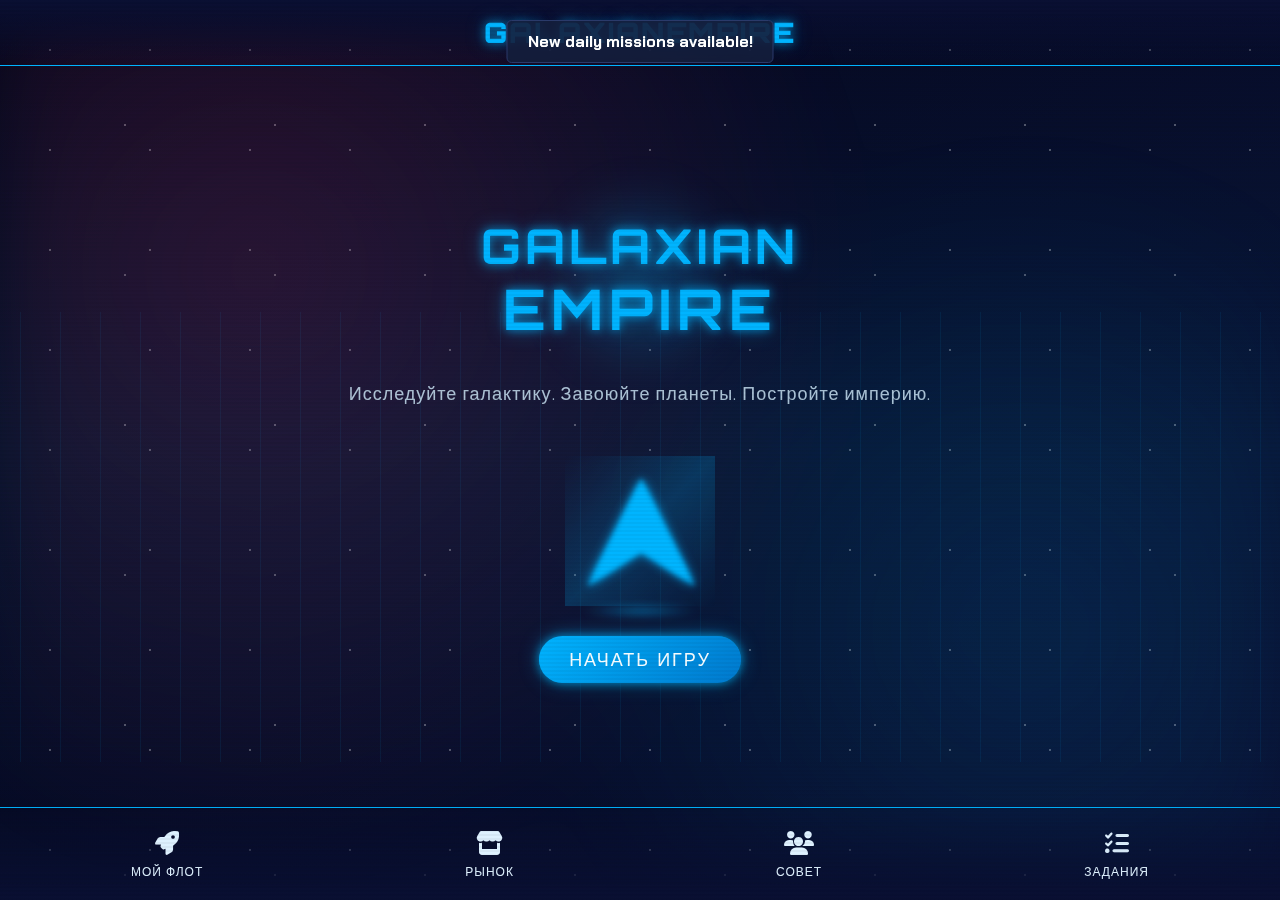
==== GalaxianEmpire_Retro/index.html @ abe9d98f "Add files via upload" ====
<!DOCTYPE html>
<html lang="ru">
<head>
    <meta charset="UTF-8">
    <meta name="viewport" content="width=device-width, initial-scale=1.0">
    <title>GalaxianEmpire - Космическая Аркадная Стратегия</title>
    <link rel="stylesheet" href="styles.css">
    <link rel="stylesheet" href="retro_styles.css">
    <link rel="icon" type="image/png" href="img/favicon.ico">
    <!-- Подключаем шрифтовые иконки -->
    <link rel="stylesheet" href="https://cdnjs.cloudflare.com/ajax/libs/font-awesome/6.4.0/css/all.min.css">
</head>
<body>
    <!-- Ретро-футуристические эффекты фона -->
    <div class="retro-bg"></div>
    <div class="grid-bg"></div>
    <div class="stars"></div>
    <div class="nebula"></div>
    <div class="crt-effect"></div>
    <div class="scanline"></div>
    
    <!-- Заголовок -->
    <header class="header">
        <h1>GalaxianEmpire</h1>
    </header>
    
    <!-- Основной контент -->
    <div class="main-content">
        <div class="logo-container">
            <div class="logo-text">
                <div class="galaxian">GALAXIAN</div>
                <div class="empire">EMPIRE</div>
            </div>
            <div class="logo-glow"></div>
        </div>
        
        <p class="tagline">Исследуйте галактику. Завоюйте планеты. Постройте империю.</p>
        
        <div class="hologram-container float">
            <div class="hologram">
                <img src="img/ship.png" alt="Космический корабль">
            </div>
        </div>
        
        <button id="start-game" class="retro-button pulse">Начать Игру</button>
    </div>
    
    <!-- Игровой интерфейс (скрыт по умолчанию) -->
    <div class="game-ui">
        <div class="score-display">Счёт: <span id="score">0</span></div>
        <div class="lives-display">Жизни: <span id="lives">3</span></div>
        <div class="level-display">Уровень: <span id="level">1</span></div>
        <div class="pause-button"><i class="fas fa-pause"></i></div>
    </div>
    
    <!-- Мета-игровой интерфейс (скрыт по умолчанию) -->
    <div class="meta-game-container">
        <div class="meta-section">
            <h3>Ресурсы</h3>
            <div class="resource-display">
                <div class="resource-item">
                    <div class="resource-icon"><i class="fas fa-gem"></i></div>
                    <div class="resource-value">1,250</div>
                    <div>Кристаллы</div>
                </div>
                <div class="resource-item">
                    <div class="resource-icon"><i class="fas fa-bolt"></i></div>
                    <div class="resource-value">3,780</div>
                    <div>Энергия</div>
                </div>
                <div class="resource-item">
                    <div class="resource-icon"><i class="fas fa-microchip"></i></div>
                    <div class="resource-value">890</div>
                    <div>Технологии</div>
                </div>
            </div>
        </div>
        
        <div class="meta-section">
            <h3>Планеты</h3>
            <div class="planet-grid">
                <div class="planet-item">
                    <div class="planet-icon" style="background: radial-gradient(circle, #4da6ff 0%, #0066cc 100%);"></div>
                    <div class="planet-name">Аквария</div>
                    <div class="planet-status">Завоёвана</div>
                </div>
                <div class="planet-item">
                    <div class="planet-icon" style="background: radial-gradient(circle, #ff5e5e 0%, #cc0000 100%);"></div>
                    <div class="planet-name">Пирос</div>
                    <div class="planet-status">Не исследована</div>
                </div>
                <div class="planet-item">
                    <div class="planet-icon" style="background: radial-gradient(circle, #66ff66 0%, #00cc00 100%);"></div>
                    <div class="planet-name">Терравия</div>
                    <div class="planet-status">Союзник</div>
                </div>
                <div class="planet-item">
                    <div class="planet-icon" style="background: radial-gradient(circle, #cc66ff 0%, #9900cc 100%);"></div>
                    <div class="planet-name">Нексус</div>
                    <div class="planet-status">Враждебная</div>
                </div>
            </div>
        </div>
    </div>
    
    <!-- Экран загрузки -->
    <div class="loading-container" id="loading-screen">
        <div class="logo-text">
            <div class="galaxian">GALAXIAN</div>
            <div class="empire">EMPIRE</div>
        </div>
        <div class="loading-progress">
            <div class="loading-bar"></div>
        </div>
        <div class="loading-text">Инициализация систем...</div>
    </div>
    
    <!-- Оверлей паузы (скрыт по умолчанию) -->
    <div class="overlay" id="pause-overlay">
        <div class="overlay-content">
            <h2>Пауза</h2>
            <button class="overlay-button" id="resume-button">Продолжить</button>
            <button class="overlay-button" id="restart-button">Начать заново</button>
            <button class="overlay-button" id="exit-button">Выйти в меню</button>
        </div>
    </div>
    
    <!-- Нижняя навигация -->
    <nav class="nav-bar">
        <a href="#" class="nav-item" id="fleet-nav">
            <div class="icon"><i class="fas fa-rocket"></i></div>
            <div class="label">Мой Флот</div>
        </a>
        <a href="#" class="nav-item" id="market-nav">
            <div class="icon"><i class="fas fa-store"></i></div>
            <div class="label">Рынок</div>
        </a>
        <a href="#" class="nav-item" id="council-nav">
            <div class="icon"><i class="fas fa-users"></i></div>
            <div class="label">Совет</div>
        </a>
        <a href="#" class="nav-item" id="tasks-nav">
            <div class="icon"><i class="fas fa-tasks"></i></div>
            <div class="label">Задания</div>
        </a>
    </nav>
    
    <!-- Подключение скриптов -->
    <script src="scripts/game.js"></script>
    <script src="galaxy_map.js"></script>
    <script src="pae_system.js"></script>
    <script src="reputation_system.js"></script>
    <script src="integration.js"></script>
    <script src="telegram_integration.js"></script>
    
    <script>
        // Имитация загрузки
        window.addEventListener('DOMContentLoaded', function() {
            setTimeout(function() {
                document.getElementById('loading-screen').style.opacity = '0';
                setTimeout(function() {
                    document.getElementById('loading-screen').style.display = 'none';
                }, 500);
            }, 2000);
        });
        
        // Обработчики для навигации
        document.getElementById('fleet-nav').addEventListener('click', function(e) {
            e.preventDefault();
            alert('Переход в раздел "Мой Флот"');
        });
        
        document.getElementById('market-nav').addEventListener('click', function(e) {
            e.preventDefault();
            alert('Переход в раздел "Рынок"');
        });
        
        document.getElementById('council-nav').addEventListener('click', function(e) {
            e.preventDefault();
            alert('Переход в раздел "Совет"');
        });
        
        document.getElementById('tasks-nav').addEventListener('click', function(e) {
            e.preventDefault();
            alert('Переход в раздел "Задания"');
        });
    </script>
</body>
</html>
---- GalaxianEmpire_Retro/styles.css ----
/* Базовые стили для GalaxianEmpire */

/* Сброс стилей */
* {
    margin: 0;
    padding: 0;
    box-sizing: border-box;
}

body {
    font-family: 'Arial', sans-serif;
    background-color: #05071b;
    color: #e0f2ff;
    overflow-x: hidden;
}

/* Контейнер для игры */
#game-container {
    position: relative;
    width: 100%;
    height: 100vh;
    overflow: hidden;
}

canvas {
    display: block;
    position: absolute;
    top: 0;
    left: 0;
    width: 100%;
    height: 100%;
}

/* Стили для загрузочного экрана */
#loading-screen {
    position: fixed;
    top: 0;
    left: 0;
    width: 100%;
    height: 100%;
    background-color: #05071b;
    display: flex;
    flex-direction: column;
    justify-content: center;
    align-items: center;
    z-index: 1000;
}

.loading-content {
    text-align: center;
}

.logo {
    width: 200px;
    height: auto;
    margin-bottom: 30px;
}

.loading-bar {
    width: 300px;
    height: 10px;
    background-color: #1a2151;
    border-radius: 5px;
    overflow: hidden;
    margin: 20px auto;
}

.loading-progress {
    height: 100%;
    width: 0;
    background: linear-gradient(90deg, #00b4ff, #ff3e7f);
    border-radius: 5px;
    transition: width 0.3s ease;
}

.loading-text {
    font-size: 16px;
    color: #00b4ff;
    margin-top: 10px;
}

/* Стили для интерфейса */
#game-ui {
    position: absolute;
    top: 0;
    left: 0;
    width: 100%;
    height: 100%;
    pointer-events: none;
    z-index: 10;
}

#score-display {
    position: absolute;
    top: 20px;
    left: 20px;
    font-size: 18px;
    color: #00b4ff;
}

#lives-display {
    position: absolute;
    top: 20px;
    right: 20px;
    font-size: 18px;
    color: #00b4ff;
}

/* Стили для кнопок */
.button {
    display: inline-block;
    padding: 12px 30px;
    background: linear-gradient(135deg, #00b4ff 0%, #0077cc 100%);
    color: white;
    border: none;
    border-radius: 30px;
    font-size: 18px;
    cursor: pointer;
    text-transform: uppercase;
    letter-spacing: 1px;
    transition: all 0.3s ease;
    box-shadow: 0 0 10px rgba(0, 180, 255, 0.7);
    pointer-events: auto;
}

.button:hover {
    transform: translateY(-3px);
    box-shadow: 0 0 15px rgba(0, 180, 255, 0.9);
}

/* Стили для меню */
#menu {
    position: absolute;
    bottom: 0;
    left: 0;
    width: 100%;
    display: flex;
    justify-content: space-around;
    padding: 15px 0;
    background: linear-gradient(0deg, #0a1033 0%, transparent 100%);
    pointer-events: auto;
}

.menu-item {
    display: flex;
    flex-direction: column;
    align-items: center;
    color: #e0f2ff;
    text-decoration: none;
    transition: all 0.3s ease;
}

.menu-item:hover {
    color: #00b4ff;
}

.menu-icon {
    font-size: 24px;
    margin-bottom: 5px;
}

.menu-label {
    font-size: 12px;
    text-transform: uppercase;
}

/* Адаптивный дизайн */
@media (max-width: 768px) {
    .loading-bar {
        width: 250px;
    }
    
    .button {
        padding: 10px 25px;
        font-size: 16px;
    }
}

@media (max-width: 480px) {
    .loading-bar {
        width: 200px;
    }
    
    .menu-icon {
        font-size: 20px;
    }
    
    .menu-label {
        font-size: 10px;
    }
}
---- GalaxianEmpire_Retro/retro_styles.css ----
/* GalaxianEmpire - Retro-Futuristic Styling */

/* Import retro-futuristic fonts */
@import url('https://fonts.googleapis.com/css2?family=Orbitron:wght@400;500;700;900&family=Chakra+Petch:wght@300;400;500;700&family=Audiowide&display=swap');

/* Base styling */
:root {
  --primary-color: #00b4ff;
  --secondary-color: #ff3e7f;
  --accent-color: #ffcc00;
  --dark-bg: #05071b;
  --medium-bg: #0a1033;
  --light-bg: #1a2151;
  --text-color: #e0f2ff;
  --grid-color: rgba(0, 180, 255, 0.2);
  --glow-primary: 0 0 10px rgba(0, 180, 255, 0.7), 0 0 20px rgba(0, 180, 255, 0.4);
  --glow-secondary: 0 0 10px rgba(255, 62, 127, 0.7), 0 0 20px rgba(255, 62, 127, 0.4);
  --glow-accent: 0 0 10px rgba(255, 204, 0, 0.7), 0 0 20px rgba(255, 204, 0, 0.4);
}

/* Reset and base styles */
* {
  margin: 0;
  padding: 0;
  box-sizing: border-box;
}

body {
  font-family: 'Chakra Petch', sans-serif;
  background-color: var(--dark-bg);
  color: var(--text-color);
  overflow: hidden;
  position: relative;
  min-height: 100vh;
}

/* Background effects */
.retro-bg {
  position: fixed;
  top: 0;
  left: 0;
  width: 100%;
  height: 100%;
  z-index: -2;
  background: linear-gradient(135deg, var(--dark-bg) 0%, var(--medium-bg) 100%);
}

.grid-bg {
  position: fixed;
  top: 0;
  left: 0;
  width: 100%;
  height: 100%;
  z-index: -1;
  background-image: 
    linear-gradient(var(--grid-color) 1px, transparent 1px),
    linear-gradient(90deg, var(--grid-color) 1px, transparent 1px);
  background-size: 40px 40px;
  background-position: center center;
  perspective: 1000px;
  transform-style: preserve-3d;
  transform: rotateX(60deg) translateZ(-100px);
  opacity: 0.4;
}

.stars {
  position: fixed;
  top: 0;
  left: 0;
  width: 100%;
  height: 100%;
  z-index: -1;
  background-image: 
    radial-gradient(white 1px, transparent 1px),
    radial-gradient(white 1px, transparent 1px);
  background-size: 100px 100px, 150px 150px;
  background-position: 0 0, 50px 50px;
  opacity: 0.3;
}

.nebula {
  position: fixed;
  top: 0;
  left: 0;
  width: 100%;
  height: 100%;
  z-index: -1;
  background: 
    radial-gradient(circle at 20% 30%, rgba(255, 62, 127, 0.15) 0%, transparent 50%),
    radial-gradient(circle at 80% 70%, rgba(0, 180, 255, 0.1) 0%, transparent 40%);
  filter: blur(40px);
}

/* Header styling */
.header {
  position: fixed;
  top: 0;
  left: 0;
  width: 100%;
  padding: 15px 0;
  text-align: center;
  z-index: 10;
  background: linear-gradient(180deg, var(--medium-bg) 0%, transparent 100%);
  border-bottom: 1px solid var(--primary-color);
}

.header h1 {
  font-family: 'Orbitron', sans-serif;
  font-weight: 900;
  font-size: 28px;
  letter-spacing: 2px;
  color: var(--primary-color);
  text-shadow: var(--glow-primary);
  text-transform: uppercase;
}

/* Main content */
.main-content {
  display: flex;
  flex-direction: column;
  align-items: center;
  justify-content: center;
  height: 100vh;
  width: 100%;
  padding: 60px 20px;
  text-align: center;
}

.logo-container {
  margin-bottom: 40px;
  position: relative;
}

.logo-text {
  font-family: 'Orbitron', sans-serif;
  font-weight: 700;
  text-align: center;
  color: var(--primary-color);
  text-shadow: var(--glow-primary);
  line-height: 1.2;
}

.logo-text .galaxian {
  font-size: 48px;
  letter-spacing: 4px;
}

.logo-text .empire {
  font-size: 56px;
  letter-spacing: 6px;
}

.logo-glow {
  position: absolute;
  top: 50%;
  left: 50%;
  transform: translate(-50%, -50%);
  width: 200px;
  height: 200px;
  background: radial-gradient(circle, rgba(0, 180, 255, 0.3) 0%, transparent 70%);
  border-radius: 50%;
  z-index: -1;
  filter: blur(20px);
}

.tagline {
  font-family: 'Chakra Petch', sans-serif;
  font-size: 18px;
  color: var(--text-color);
  margin-bottom: 50px;
  opacity: 0.8;
  letter-spacing: 1px;
}

/* Buttons */
.retro-button {
  font-family: 'Orbitron', sans-serif;
  font-size: 18px;
  font-weight: 500;
  text-transform: uppercase;
  letter-spacing: 2px;
  padding: 12px 30px;
  background: linear-gradient(135deg, var(--primary-color) 0%, #0077cc 100%);
  color: white;
  border: none;
  border-radius: 30px;
  cursor: pointer;
  position: relative;
  overflow: hidden;
  box-shadow: var(--glow-primary), 0 5px 15px rgba(0, 0, 0, 0.3);
  transition: all 0.3s ease;
}

.retro-button::before {
  content: '';
  position: absolute;
  top: -2px;
  left: -2px;
  right: -2px;
  bottom: -2px;
  background: linear-gradient(45deg, var(--primary-color), transparent, var(--primary-color));
  z-index: -1;
  border-radius: 32px;
  animation: glowing 3s linear infinite;
}

.retro-button::after {
  content: '';
  position: absolute;
  top: 0;
  left: -100%;
  width: 100%;
  height: 100%;
  background: linear-gradient(90deg, transparent, rgba(255, 255, 255, 0.4), transparent);
  transition: 0.5s;
}

.retro-button:hover {
  transform: translateY(-3px);
  box-shadow: var(--glow-primary), 0 8px 25px rgba(0, 0, 0, 0.4);
}

.retro-button:hover::after {
  left: 100%;
}

@keyframes glowing {
  0% { opacity: 0.5; }
  50% { opacity: 1; }
  100% { opacity: 0.5; }
}

/* Navigation bar */
.nav-bar {
  position: fixed;
  bottom: 0;
  left: 0;
  width: 100%;
  display: flex;
  justify-content: space-around;
  align-items: center;
  background: linear-gradient(0deg, var(--medium-bg) 0%, transparent 100%);
  padding: 10px 0;
  border-top: 1px solid var(--primary-color);
  z-index: 10;
}

.nav-item {
  display: flex;
  flex-direction: column;
  align-items: center;
  padding: 10px 15px;
  color: var(--text-color);
  text-decoration: none;
  transition: all 0.3s ease;
  position: relative;
  overflow: visible;
}

.nav-item:hover {
  color: var(--primary-color);
}

.nav-item .icon {
  font-size: 24px;
  margin-bottom: 5px;
  transition: all 0.3s ease;
}

.nav-item .label {
  font-size: 12px;
  font-family: 'Chakra Petch', sans-serif;
  text-transform: uppercase;
  letter-spacing: 1px;
}

.nav-item:hover .icon {
  transform: translateY(-5px);
  color: var(--primary-color);
  text-shadow: var(--glow-primary);
}

.nav-item::before {
  content: '';
  position: absolute;
  bottom: -10px;
  left: 50%;
  transform: translateX(-50%);
  width: 0;
  height: 3px;
  background: var(--primary-color);
  transition: all 0.3s ease;
  box-shadow: var(--glow-primary);
}

.nav-item:hover::before {
  width: 80%;
}

/* CRT and retro effects */
.crt-effect {
  position: fixed;
  top: 0;
  left: 0;
  width: 100%;
  height: 100%;
  background: linear-gradient(rgba(18, 16, 16, 0) 50%, rgba(0, 0, 0, 0.25) 50%);
  background-size: 100% 4px;
  z-index: 100;
  pointer-events: none;
  opacity: 0.15;
}

.scanline {
  position: fixed;
  top: 0;
  left: 0;
  width: 100%;
  height: 100%;
  background: linear-gradient(
    to bottom,
    transparent 0%,
    rgba(0, 180, 255, 0.2) 50%,
    transparent 100%
  );
  animation: scanline 6s linear infinite;
  opacity: 0.3;
  z-index: 99;
  pointer-events: none;
}

@keyframes scanline {
  0% {
    transform: translateY(-100%);
  }
  100% {
    transform: translateY(100%);
  }
}

/* Hologram effect */
.hologram-container {
  position: relative;
  margin-bottom: 30px;
}

.hologram {
  position: relative;
  width: 150px;
  height: 150px;
  margin: 0 auto;
}

.hologram img {
  width: 100%;
  height: 100%;
  object-fit: contain;
  filter: drop-shadow(0 0 5px var(--primary-color));
}

.hologram::before {
  content: '';
  position: absolute;
  top: 0;
  left: 0;
  width: 100%;
  height: 100%;
  background: linear-gradient(135deg, transparent 0%, rgba(0, 180, 255, 0.2) 50%, transparent 100%);
  animation: hologram-scan 3s linear infinite;
}

.hologram::after {
  content: '';
  position: absolute;
  bottom: -10px;
  left: 50%;
  transform: translateX(-50%);
  width: 80%;
  height: 10px;
  background: radial-gradient(ellipse at center, var(--primary-color) 0%, transparent 70%);
  filter: blur(5px);
  opacity: 0.7;
}

@keyframes hologram-scan {
  0% {
    transform: translateY(-100%);
  }
  100% {
    transform: translateY(100%);
  }
}

/* Loading animation */
.loading-container {
  position: fixed;
  top: 0;
  left: 0;
  width: 100%;
  height: 100%;
  background-color: var(--dark-bg);
  display: flex;
  flex-direction: column;
  justify-content: center;
  align-items: center;
  z-index: 1000;
  transition: opacity 0.5s ease;
}

.loading-progress {
  width: 200px;
  height: 4px;
  background-color: var(--light-bg);
  border-radius: 2px;
  margin: 20px 0;
  overflow: hidden;
  position: relative;
}

.loading-bar {
  position: absolute;
  top: 0;
  left: 0;
  height: 100%;
  width: 0%;
  background: linear-gradient(90deg, var(--primary-color), var(--secondary-color));
  border-radius: 2px;
  animation: loading 2s ease infinite;
  box-shadow: var(--glow-primary);
}

.loading-text {
  font-family: 'Chakra Petch', sans-serif;
  font-size: 14px;
  color: var(--primary-color);
  letter-spacing: 1px;
  animation: blink 1s infinite;
}

@keyframes loading {
  0% { width: 0%; }
  50% { width: 100%; }
  100% { width: 0%; }
}

@keyframes blink {
  0%, 100% { opacity: 1; }
  50% { opacity: 0.5; }
}

/* Responsive design */
@media (max-width: 768px) {
  .logo-text .galaxian {
    font-size: 36px;
  }
  
  .logo-text .empire {
    font-size: 42px;
  }
  
  .tagline {
    font-size: 16px;
  }
  
  .retro-button {
    font-size: 16px;
    padding: 10px 25px;
  }
}

@media (max-width: 480px) {
  .logo-text .galaxian {
    font-size: 28px;
  }
  
  .logo-text .empire {
    font-size: 34px;
  }
  
  .nav-item .icon {
    font-size: 20px;
  }
  
  .nav-item .label {
    font-size: 10px;
  }
}

/* Game UI elements */
.game-ui {
  position: fixed;
  top: 60px;
  left: 0;
  width: 100%;
  padding: 10px 20px;
  display: none;
  justify-content: space-between;
  align-items: center;
  z-index: 5;
}

.score-display, .lives-display, .level-display {
  font-family: 'Orbitron', sans-serif;
  font-size: 16px;
  color: var(--primary-color);
  text-shadow: var(--glow-primary);
  background-color: rgba(10, 16, 51, 0.7);
  padding: 5px 15px;
  border-radius: 20px;
  border: 1px solid var(--primary-color);
}

.pause-button {
  width: 40px;
  height: 40px;
  border-radius: 50%;
  background: linear-gradient(135deg, var(--light-bg) 0%, var(--medium-bg) 100%);
  border: 1px solid var(--primary-color);
  color: var(--primary-color);
  font-size: 18px;
  display: flex;
  align-items: center;
  justify-content: center;
  cursor: pointer;
  box-shadow: var(--glow-primary);
  transition: all 0.3s ease;
}

.pause-button:hover {
  transform: scale(1.1);
}

/* Overlay screens */
.overlay {
  position: fixed;
  top: 0;
  left: 0;
  width: 100%;
  height: 100%;
  background-color: rgba(5, 7, 27, 0.9);
  display: none;
  flex-direction: column;
  align-items: center;
  justify-content: center;
  z-index: 50;
}

.overlay-content {
  background: linear-gradient(135deg, var(--medium-bg) 0%, var(--light-bg) 100%);
  border: 2px solid var(--primary-color);
  border-radius: 15px;
  padding: 30px;
  width: 90%;
  max-width: 400px;
  text-align: center;
  box-shadow: var(--glow-primary), 0 10px 30px rgba(0, 0, 0, 0.5);
  position: relative;
  overflow: hidden;
}

.overlay-content::before {
  content: '';
  position: absolute;
  top: 0;
  left: 0;
  width: 100%;
  height: 100%;
  background: linear-gradient(45deg, transparent, rgba(0, 180, 255, 0.1), transparent);
  z-index: -1;
}

.overlay-content h2 {
  font-family: 'Orbitron', sans-serif;
  font-size: 24px;
  color: var(--primary-color);
  margin-bottom: 20px;
  text-shadow: var(--glow-primary);
}

.overlay-button {
  font-family: 'Chakra Petch', sans-serif;
  font-size: 16px;
  text-transform: uppercase;
  letter-spacing: 1px;
  padding: 10px 20px;
  margin: 10px 0;
  background: linear-gradient(135deg, var(--light-bg) 0%, var(--medium-bg) 100%);
  color: var(--text-color);
  border: 1px solid var(--primary-color);
  border-radius: 25px;
  cursor: pointer;
  transition: all 0.3s ease;
  width: 80%;
}

.overlay-button:hover {
  background: linear-gradient(135deg, var(--primary-color) 0%, #0077cc 100%);
  color: white;
  box-shadow: var(--glow-primary);
}

/* Meta-game UI */
.meta-game-container {
  display: none;
  position: fixed;
  top: 60px;
  left: 0;
  width: 100%;
  height: calc(100% - 120px);
  padding: 20px;
  overflow-y: auto;
  z-index: 20;
}

.meta-section {
  background: linear-gradient(135deg, var(--medium-bg) 0%, var(--light-bg) 100%);
  border: 1px solid var(--primary-color);
  border-radius: 10px;
  padding: 20px;
  margin-bottom: 20px;
  box-shadow: var(--glow-primary);
}

.meta-section h3 {
  font-family: 'Orbitron', sans-serif;
  font-size: 18px;
  color: var(--primary-color);
  margin-bottom: 15px;
  text-shadow: var(--glow-primary);
}

.resource-display {
  display: flex;
  justify-content: space-around;
  flex-wrap: wrap;
  margin-bottom: 15px;
}

.resource-item {
  display: flex;
  flex-direction: column;
  align-items: center;
  margin: 5px 10px;
}

.resource-icon {
  font-size: 20px;
  color: var(--accent-color);
  margin-bottom: 5px;
}

.resource-value {
  font-family: 'Chakra Petch', sans-serif;
  font-size: 14px;
  color: var(--text-color);
}

.planet-grid {
  display: grid;
  grid-template-columns: repeat(auto-fill, minmax(120px, 1fr));
  gap: 15px;
  margin-top: 15px;
}

.planet-item {
  background: rgba(10, 16, 51, 0.7);
  border: 1px solid var(--primary-color);
  border-radius: 10px;
  padding: 10px;
  text-align: center;
  cursor: pointer;
  transition: all 0.3s ease;
}

.planet-item:hover {
  transform: translateY(-5px);
  box-shadow: var(--glow-primary);
}

.planet-icon {
  width: 50px;
  height: 50px;
  margin: 0 auto 10px;
  border-radius: 50%;
  background: radial-gradient(circle, var(--primary-color) 0%, var(--secondary-color) 100%);
  position: relative;
  overflow: hidden;
}

.planet-icon::after {
  content: '';
  position: absolute;
  top: -10px;
  left: -10px;
  width: calc(100% + 20px);
  height: calc(100% + 20px);
  background: linear-gradient(135deg, transparent 30%, rgba(255, 255, 255, 0.3) 50%, transparent 70%);
  animation: planet-shine 3s linear infinite;
}

.planet-name {
  font-family: 'Chakra Petch', sans-serif;
  font-size: 14px;
  color: var(--text-color);
  margin-bottom: 5px;
}

.planet-status {
  font-size: 12px;
  color: var(--accent-color);
}

@keyframes planet-shine {
  0% {
    transform: translateX(-100%) translateY(-100%) rotate(45deg);
  }
  100% {
    transform: translateX(100%) translateY(100%) rotate(45deg);
  }
}

/* Additional animations */
@keyframes float {
  0%, 100% {
    transform: translateY(0);
  }
  50% {
    transform: translateY(-10px);
  }
}

@keyframes pulse {
  0%, 100% {
    opacity: 1;
    transform: scale(1);
  }
  50% {
    opacity: 0.8;
    transform: scale(0.95);
  }
}

.float {
  animation: float 4s ease-in-out infinite;
}

.pulse {
  animation: pulse 2s ease-in-out infinite;
}
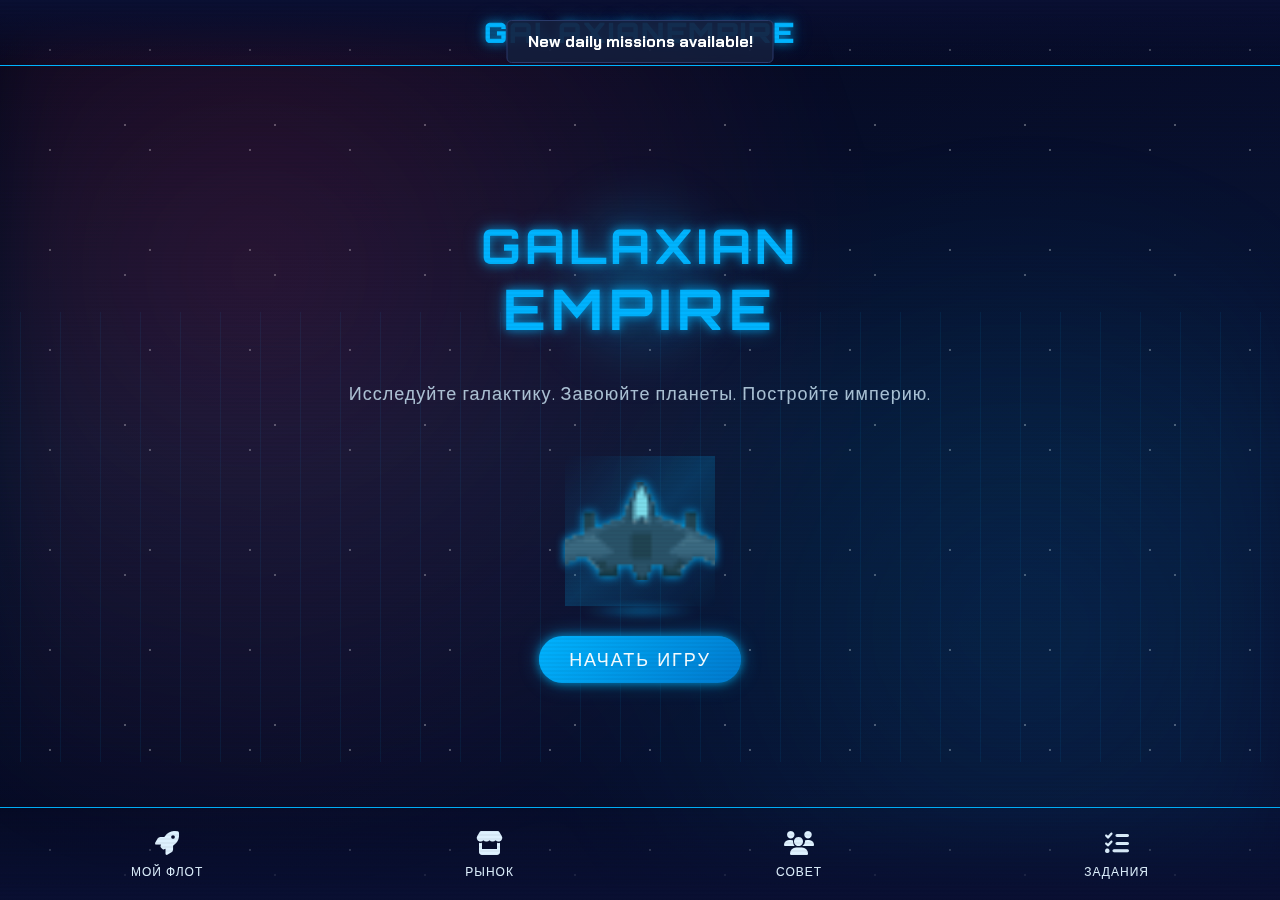
==== commit 60109493: "Add files via upload" ====
--- a/GalaxianEmpire_Retro/index.html
+++ b/GalaxianEmpire_Retro/index.html
@@ -6,7 +6,7 @@
     <title>GalaxianEmpire - Космическая Аркадная Стратегия</title>
     <link rel="stylesheet" href="styles.css">
     <link rel="stylesheet" href="retro_styles.css">
-    <link rel="icon" type="image/png" href="img/favicon.ico">
+    <link rel="icon" type="image/png" href="img/icon.ico">
     <!-- Подключаем шрифтовые иконки -->
     <link rel="stylesheet" href="https://cdnjs.cloudflare.com/ajax/libs/font-awesome/6.4.0/css/all.min.css">
 </head>
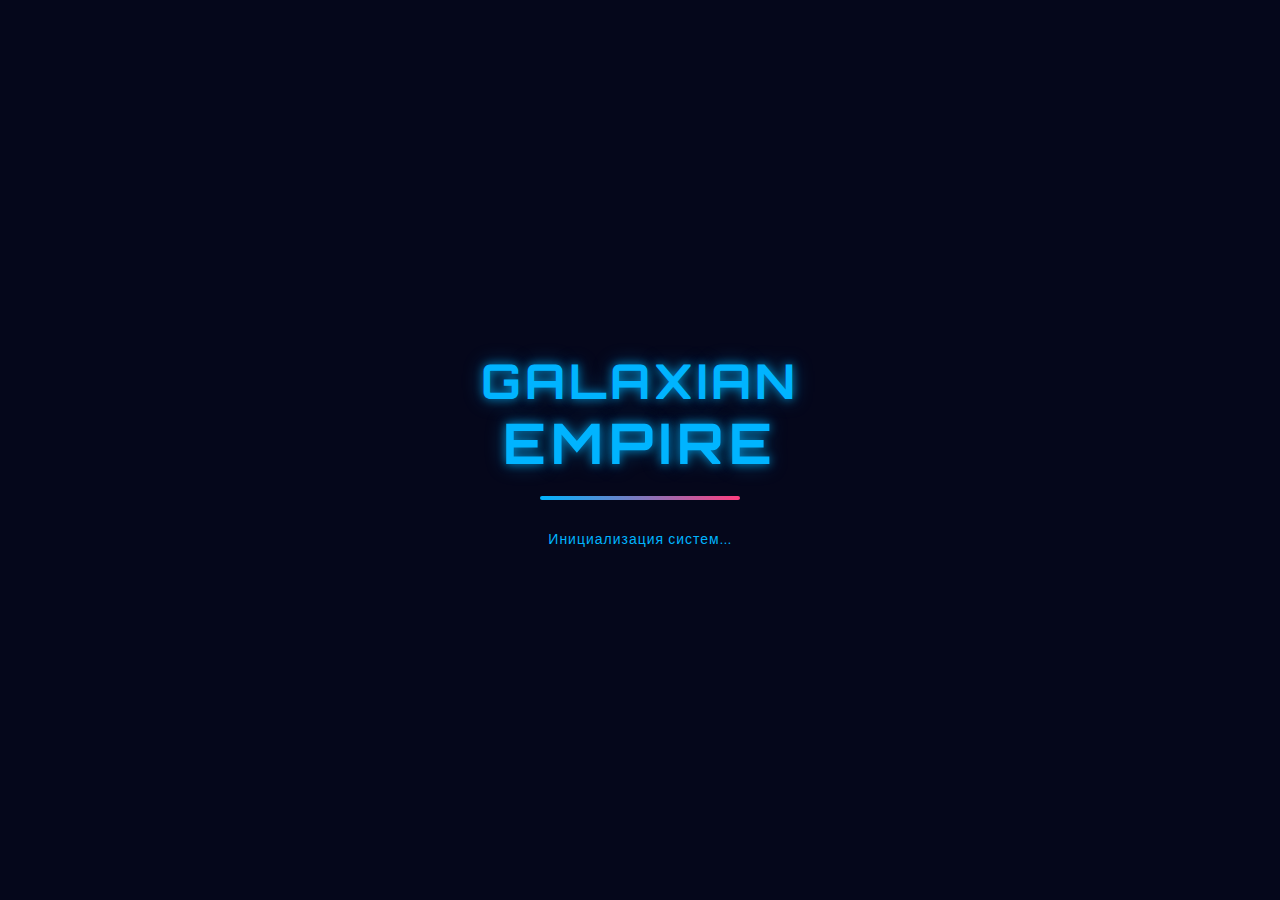
==== commit 19cab2cf: "Add files via upload" ====
--- a/GalaxianEmpire_Retro/index.html
+++ b/GalaxianEmpire_Retro/index.html
@@ -6,7 +6,7 @@
     <title>GalaxianEmpire - Космическая Аркадная Стратегия</title>
     <link rel="stylesheet" href="styles.css">
     <link rel="stylesheet" href="retro_styles.css">
-    <link rel="icon" type="image/png" href="img/icon.ico">
+    <link rel="icon" type="image/png" href="icon.ico">
     <!-- Подключаем шрифтовые иконки -->
     <link rel="stylesheet" href="https://cdnjs.cloudflare.com/ajax/libs/font-awesome/6.4.0/css/all.min.css">
 </head>
@@ -25,7 +25,7 @@
     </header>
     
     <!-- Основной контент -->
-    <div class="main-content">
+    <div class="main-content" id="titleScreen">
         <div class="logo-container">
             <div class="logo-text">
                 <div class="galaxian">GALAXIAN</div>
@@ -38,17 +38,22 @@
         
         <div class="hologram-container float">
             <div class="hologram">
-                <img src="img/ship.png" alt="Космический корабль">
-            </div>
-        </div>
-        
-        <button id="start-game" class="retro-button pulse">Начать Игру</button>
-    </div>
-    
+                <img src="ship.png" alt="Космический корабль">
+            </div>
+        </div>
+        
+        <button id="start-game" class="retro-button pulse">Defend your Planet</button>
+    </div>
+    
+    <!-- Game container with canvas -->
+    <div id="game-container" style="display: none;">
+        <canvas id="game-canvas"></canvas>
+    </div>
+
     <!-- Игровой интерфейс (скрыт по умолчанию) -->
-    <div class="game-ui">
-        <div class="score-display">Счёт: <span id="score">0</span></div>
-        <div class="lives-display">Жизни: <span id="lives">3</span></div>
+    <div class="game-ui" id="game-ui" style="display: none;">
+        <div id="score-display">Счёт: <span id="score-value">0</span></div>
+        <div id="lives-display"></div>
         <div class="level-display">Уровень: <span id="level">1</span></div>
         <div class="pause-button"><i class="fas fa-pause"></i></div>
     </div>
@@ -126,7 +131,7 @@
     </div>
     
     <!-- Нижняя навигация -->
-    <nav class="nav-bar">
+    <nav class="nav-bar" id="bottom-menu">
         <a href="#" class="nav-item" id="fleet-nav">
             <div class="icon"><i class="fas fa-rocket"></i></div>
             <div class="label">Мой Флот</div>
@@ -146,7 +151,7 @@
     </nav>
     
     <!-- Подключение скриптов -->
-    <script src="scripts/game.js"></script>
+    <script src="game.js"></script>
     <script src="galaxy_map.js"></script>
     <script src="pae_system.js"></script>
     <script src="reputation_system.js"></script>
@@ -164,6 +169,46 @@
             }, 2000);
         });
         
+        // Инициализация объекта для отслеживания нажатых клавиш
+        var KEY_STATUS = {};
+        document.addEventListener('keydown', function(e) {
+            KEY_STATUS[e.code] = true;
+        });
+        document.addEventListener('keyup', function(e) {
+            KEY_STATUS[e.code] = false;
+        });
+        
+        // Глобальный объект игры
+        var game = {
+            init: function() {
+                // Инициализация игры
+                return true;
+            },
+            start: function() {
+                // Запуск игры
+                document.getElementById('game-container').style.display = 'block';
+                document.getElementById('game-ui').style.display = 'block';
+                
+                // Создаем canvas и инициализируем игру
+                var canvas = document.getElementById('game-canvas');
+                canvas.width = window.innerWidth;
+                canvas.height = window.innerHeight;
+                
+                console.log("Game started!");
+            }
+        };
+        
+        // Функция инициализации окна
+        window.init = function() {
+            console.log("Window initialized!");
+        };
+        
+        // Add event listener to start game button
+        document.getElementById('start-game').addEventListener('click', function() {
+            document.getElementById('titleScreen').style.display = 'none';
+            game.start();
+        });
+        
         // Обработчики для навигации
         document.getElementById('fleet-nav').addEventListener('click', function(e) {
             e.preventDefault();
--- a/GalaxianEmpire_Retro/retro_styles.css
+++ b/GalaxianEmpire_Retro/retro_styles.css
@@ -349,6 +349,7 @@
   width: 150px;
   height: 150px;
   margin: 0 auto;
+  overflow: hidden; /* Добавлено: ограничивает видимость эффекта внутри контейнера */
 }
 
 .hologram img {
@@ -356,9 +357,11 @@
   height: 100%;
   object-fit: contain;
   filter: drop-shadow(0 0 5px var(--primary-color));
-}
-
-.hologram::before {
+  position: relative; /* Добавлено: устанавливает позиционный контекст */
+  z-index: 2; /* Добавлено: размещает изображение поверх эффектов */
+}
+
+.hologram .scan-line { /* Изменено: отдельный элемент для сканирующей линии */
   content: '';
   position: absolute;
   top: 0;
@@ -367,6 +370,7 @@
   height: 100%;
   background: linear-gradient(135deg, transparent 0%, rgba(0, 180, 255, 0.2) 50%, transparent 100%);
   animation: hologram-scan 3s linear infinite;
+  z-index: 100; /* Добавлено: размещает под изображением, но над подсветкой */
 }
 
 .hologram::after {
@@ -380,6 +384,7 @@
   background: radial-gradient(ellipse at center, var(--primary-color) 0%, transparent 70%);
   filter: blur(5px);
   opacity: 0.7;
+  z-index: 90; /* Добавлено: размещает подсветку под всеми элементами */
 }
 
 @keyframes hologram-scan {
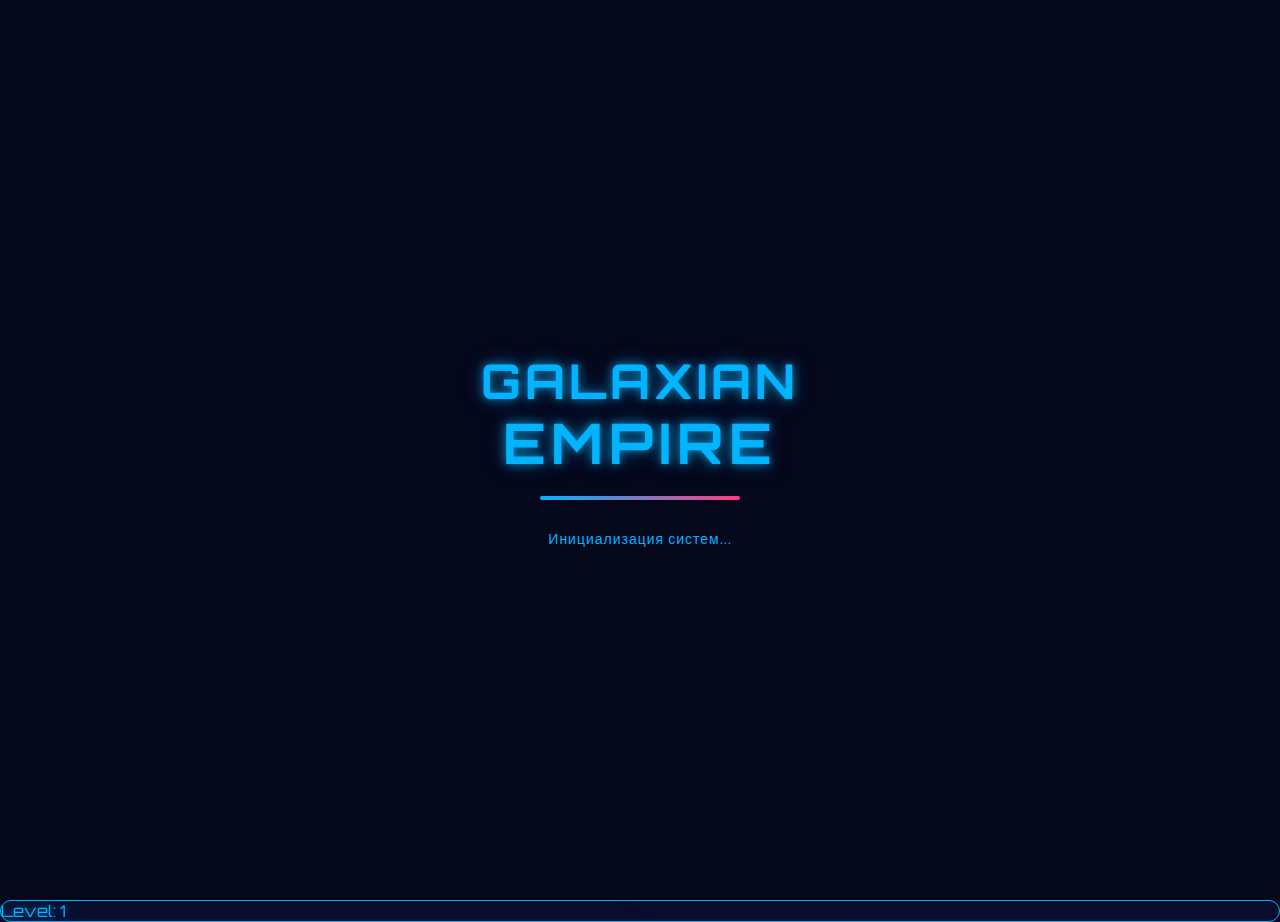
==== commit 19437c3d: "Add files via upload" ====
--- a/GalaxianEmpire_Retro/index.html
+++ b/GalaxianEmpire_Retro/index.html
@@ -20,7 +20,7 @@
     <div class="scanline"></div>
     
     <!-- Заголовок -->
-    <header class="header">
+    <header class="header" id="head">
         <h1>GalaxianEmpire</h1>
     </header>
     
@@ -38,7 +38,7 @@
         
         <div class="hologram-container float">
             <div class="hologram">
-                <img src="ship.png" alt="Космический корабль">
+                <img src="img/ship.png" alt="Космический корабль">
             </div>
         </div>
         
@@ -51,11 +51,11 @@
     </div>
 
     <!-- Игровой интерфейс (скрыт по умолчанию) -->
-    <div class="game-ui" id="game-ui" style="display: none;">
-        <div id="score-display">Счёт: <span id="score-value">0</span></div>
-        <div id="lives-display"></div>
-        <div class="level-display">Уровень: <span id="level">1</span></div>
-        <div class="pause-button"><i class="fas fa-pause"></i></div>
+    <div class="stats-container" id="game-ui" style="display: none;">
+        <div id="score-display">Score: <span id="score-value">0</span></div>
+        <div id="lives-display"></div>:HP: <span id="hp">3</span></div>
+        <div class="level-display">Level: <span id="level">1</span></div>
+        <!--<div class="pause-button"><i class="fas fa-pause"></i></div>-->
     </div>
     
     <!-- Мета-игровой интерфейс (скрыт по умолчанию) -->
@@ -188,7 +188,9 @@
                 // Запуск игры
                 document.getElementById('game-container').style.display = 'block';
                 document.getElementById('game-ui').style.display = 'block';
-                
+                // delete nav bar
+                document.getElementById("bottom-menu").style.display = 'none';
+                document.getElementById("head").style.display = 'none';
                 // Создаем canvas и инициализируем игру
                 var canvas = document.getElementById('game-canvas');
                 canvas.width = window.innerWidth;
--- a/GalaxianEmpire_Retro/retro_styles.css
+++ b/GalaxianEmpire_Retro/retro_styles.css
@@ -510,10 +510,23 @@
   color: var(--primary-color);
   text-shadow: var(--glow-primary);
   background-color: rgba(10, 16, 51, 0.7);
-  padding: 5px 15px;
   border-radius: 20px;
   border: 1px solid var(--primary-color);
 }
+
+.stats-container {
+  position: absolute;
+  top: 20px;
+  left: 0;
+  right: 0;
+  display: grid;
+  grid-template-columns: 1fr auto 1fr; /* 3 колонки */
+  padding: 0 20px;
+}
+
+.level-display { grid-column: 1; }
+.lives-display { grid-column: 1; grid-row: 2; }
+.score-display { grid-column: 3; }
 
 .pause-button {
   width: 40px;
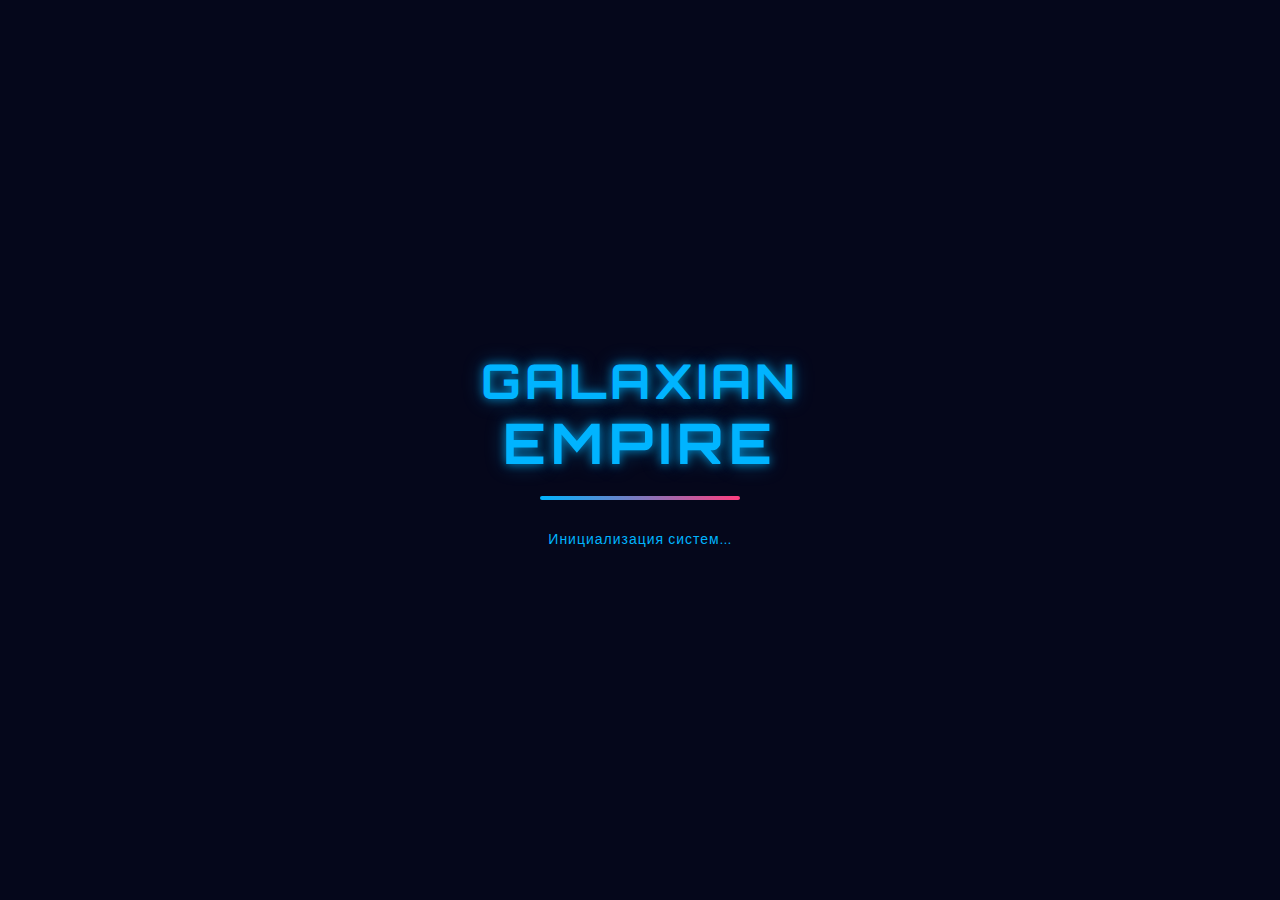
==== commit 287adbaf: "Add files via upload" ====
--- a/GalaxianEmpire_Retro/index.html
+++ b/GalaxianEmpire_Retro/index.html
@@ -53,7 +53,7 @@
     <!-- Игровой интерфейс (скрыт по умолчанию) -->
     <div class="stats-container" id="game-ui" style="display: none;">
         <div id="score-display">Score: <span id="score-value">0</span></div>
-        <div id="lives-display"></div>:HP: <span id="hp">3</span></div>
+        <div id="lives-display">HP: <span id="hp">3</span></div>
         <div class="level-display">Level: <span id="level">1</span></div>
         <!--<div class="pause-button"><i class="fas fa-pause"></i></div>-->
     </div>
